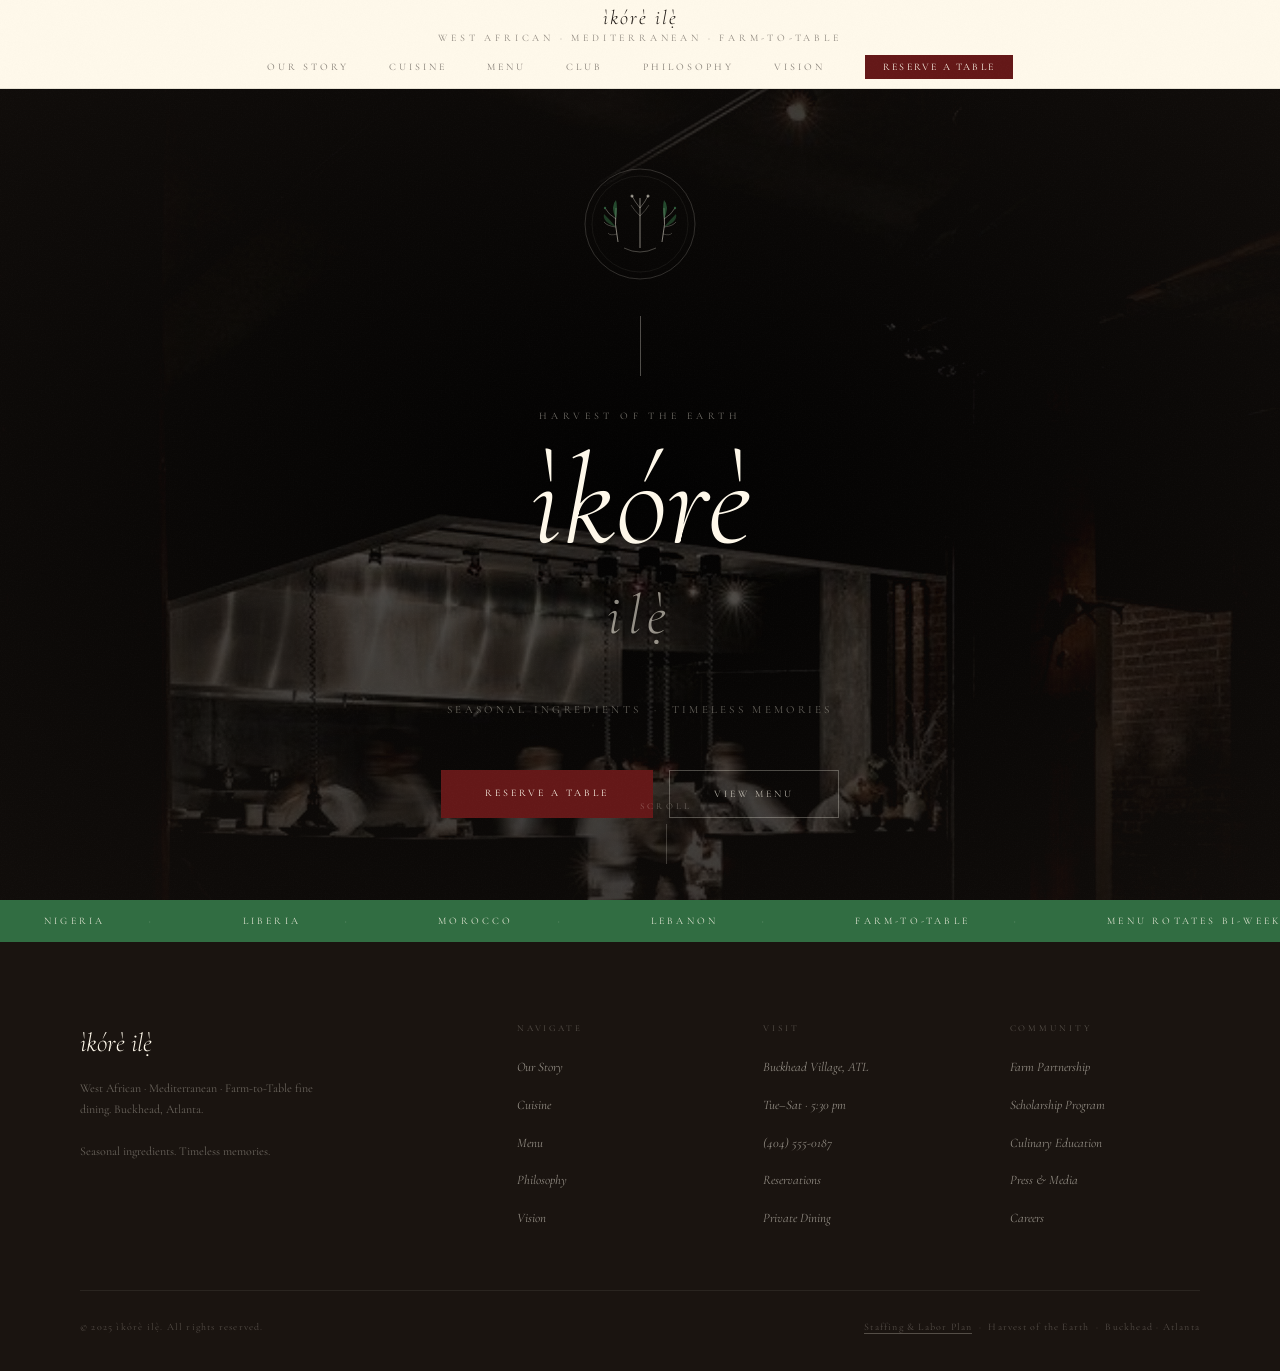
==== index.html @ 10a1b212 "Add multipage website for ìkórè ilẹ̀ Splits the single-page HTML into 8 focused pages: - index.html:" ====
<!DOCTYPE html>
<html lang="en">
<head>
<meta charset="UTF-8">
<meta name="viewport" content="width=device-width, initial-scale=1.0">
<title>ìkórè ilẹ̀ — Harvest of the Earth</title>
<link rel="stylesheet" href="css/styles.css">
</head>
<body>

<nav id="main-nav">
  <a href="index.html" class="nav-wordmark">
    <strong>ìkórè ilẹ̀</strong>
    West African · Mediterranean · Farm-to-Table
  </a>
  <ul class="nav-links">
    <li><a href="story.html">Our Story</a></li>
    <li><a href="cuisine.html">Cuisine</a></li>
    <li><a href="menu.html">Menu</a></li>
    <li><a href="club.html">Club</a></li>
    <li><a href="philosophy.html">Philosophy</a></li>
    <li><a href="vision.html">Vision</a></li>
    <li class="reserve-link"><a href="reservation.html">Reserve a Table</a></li>
  </ul>
</nav>

<!-- HERO -->


<section id="hero">
  <div class="hero-bg">
    <img src="[data-uri]" alt="Open kitchen dining room, candlelit evening service">
  </div>
  <div class="hero-center">
    <svg class="hero-logomark" viewBox="0 0 120 120" fill="none" xmlns="http://www.w3.org/2000/svg">
      <circle cx="60" cy="60" r="55" stroke="rgba(255,249,235,0.22)" stroke-width="0.75"/>
      <circle cx="60" cy="60" r="48" stroke="rgba(255,249,235,0.12)" stroke-width="0.5"/>
      <path d="M38 78 Q34 60 36 44" stroke="rgba(255,249,235,0.55)" stroke-width="0.9" fill="none"/>
      <path d="M36 55 Q28 50 25 44" stroke="rgba(255,249,235,0.45)" stroke-width="0.7" fill="none"/>
      <path d="M36 63 Q27 62 24 58" stroke="rgba(255,249,235,0.35)" stroke-width="0.7" fill="none"/>
      <path d="M37 70 Q30 72 28 69" stroke="rgba(255,249,235,0.3)" stroke-width="0.7" fill="none"/>
      <path d="M82 78 Q86 60 84 44" stroke="rgba(255,249,235,0.55)" stroke-width="0.9" fill="none"/>
      <path d="M84 55 Q92 50 95 44" stroke="rgba(255,249,235,0.45)" stroke-width="0.7" fill="none"/>
      <path d="M84 63 Q93 62 96 58" stroke="rgba(255,249,235,0.35)" stroke-width="0.7" fill="none"/>
      <path d="M83 70 Q90 72 92 69" stroke="rgba(255,249,235,0.3)" stroke-width="0.7" fill="none"/>
      <path d="M36 55 Q30 42 36 36 Q38 44 36 55Z" fill="rgba(49,109,66,0.65)"/>
      <path d="M36 63 Q22 58 24 50 Q30 56 36 63Z" fill="rgba(49,109,66,0.5)"/>
      <path d="M84 55 Q90 42 84 36 Q82 44 84 55Z" fill="rgba(49,109,66,0.65)"/>
      <path d="M84 63 Q98 58 96 50 Q90 56 84 63Z" fill="rgba(49,109,66,0.5)"/>
      <path d="M60 84 L60 34" stroke="rgba(255,249,235,0.6)" stroke-width="0.85" fill="none"/>
      <path d="M60 44 Q55 38 52 32" stroke="rgba(255,249,235,0.45)" stroke-width="0.7" fill="none"/>
      <path d="M60 44 Q65 38 68 32" stroke="rgba(255,249,235,0.45)" stroke-width="0.7" fill="none"/>
      <path d="M60 52 Q54 46 51 41" stroke="rgba(255,249,235,0.35)" stroke-width="0.65" fill="none"/>
      <path d="M60 52 Q66 46 69 41" stroke="rgba(255,249,235,0.35)" stroke-width="0.65" fill="none"/>
      <path d="M44 84 Q60 92 76 84" stroke="rgba(255,249,235,0.35)" stroke-width="0.75" fill="none"/>
      <circle cx="52" cy="32" r="1.5" fill="rgba(255,249,235,0.55)"/>
      <circle cx="68" cy="32" r="1.5" fill="rgba(255,249,235,0.55)"/>
      <circle cx="25" cy="44" r="1.2" fill="rgba(49,109,66,0.8)"/>
      <circle cx="95" cy="44" r="1.2" fill="rgba(49,109,66,0.8)"/>
    </svg>
    <div class="hero-rule"></div>
    <p class="hero-overline">Harvest of the Earth</p>
    <h1 class="hero-headline">ìkórè</h1>
    <p class="hero-headline-sub">ilẹ̀</p>
    <p class="hero-tagline">Seasonal ingredients &nbsp;·&nbsp; Timeless memories</p>
    <div class="hero-cta-group">
      <a href="reservation.html" class="hero-cta">Reserve a Table</a>
      <a href="menu.html" class="hero-cta-ghost">View Menu</a>
    </div>
  </div>
  <div class="hero-scroll-hint">
    <span>Scroll</span>
    <div class="scroll-line"></div>
  </div>
</section>

<div class="marquee-band" aria-hidden="true">
  <div class="marquee-track">
    <span class="marquee-item">Nigeria</span>
    <span class="marquee-item">Liberia</span>
    <span class="marquee-item">Morocco</span>
    <span class="marquee-item">Lebanon</span>
    <span class="marquee-item">Farm-to-Table</span>
    <span class="marquee-item">Menu Rotates Bi-Weekly</span>
    <span class="marquee-item">Buckhead · Atlanta</span>
    <span class="marquee-item">Community Agriculture</span>
    <span class="marquee-item">Culinary Storytelling</span>
    <span class="marquee-item">Nigeria</span>
    <span class="marquee-item">Liberia</span>
    <span class="marquee-item">Morocco</span>
    <span class="marquee-item">Lebanon</span>
    <span class="marquee-item">Farm-to-Table</span>
    <span class="marquee-item">Menu Rotates Bi-Weekly</span>
    <span class="marquee-item">Buckhead · Atlanta</span>
    <span class="marquee-item">Community Agriculture</span>
    <span class="marquee-item">Culinary Storytelling</span>
  </div>
</div>



<footer>
  <div class="footer-grid">
    <div>
      <div class="footer-brand-word">ìkórè ilẹ̀</div>
      <p class="footer-tagline">West African · Mediterranean · Farm-to-Table fine dining. Buckhead, Atlanta.<br><br>Seasonal ingredients. Timeless memories.</p>
    </div>
    <div>
      <div class="footer-col-title">Navigate</div>
      <ul class="footer-links"><li><a href="story.html">Our Story</a></li><li><a href="cuisine.html">Cuisine</a></li><li><a href="menu.html">Menu</a></li><li><a href="philosophy.html">Philosophy</a></li><li><a href="vision.html">Vision</a></li></ul>
    </div>
    <div>
      <div class="footer-col-title">Visit</div>
      <ul class="footer-links"><li><a href="#">Buckhead Village, ATL</a></li><li><a href="#">Tue–Sat · 5:30 pm</a></li><li><a href="tel:+14045550187">(404) 555-0187</a></li><li><a href="mailto:reservations@ikoreile.com">Reservations</a></li><li><a href="#">Private Dining</a></li></ul>
    </div>
    <div>
      <div class="footer-col-title">Community</div>
      <ul class="footer-links"><li><a href="#">Farm Partnership</a></li><li><a href="#">Scholarship Program</a></li><li><a href="#">Culinary Education</a></li><li><a href="#">Press &amp; Media</a></li><li><a href="#">Careers</a></li></ul>
    </div>
  </div>
  <div class="footer-bottom">
    <span>© 2025 ìkórè ilẹ̀. All rights reserved.</span>
    <span><a href="staffing.html" style="color:inherit; text-decoration:none; border-bottom:1px solid rgba(255,249,235,0.25);">Staffing &amp; Labor Plan</a> &nbsp;·&nbsp; Harvest of the Earth &nbsp;·&nbsp; Buckhead · Atlanta</span>
  </div>
</footer>



<script>
  const reveals = document.querySelectorAll('.reveal, .reveal-left');
  const obs = new IntersectionObserver((entries) => {
    entries.forEach(e => { if (e.isIntersecting) { e.target.classList.add('visible'); obs.unobserve(e.target); } });
  }, { threshold: 0.1, rootMargin: '0px 0px -32px 0px' });
  reveals.forEach(el => obs.observe(el));
  const nav = document.getElementById('main-nav');
  window.addEventListener('scroll', () => { nav.style.boxShadow = window.scrollY > 20 ? '0 2px 24px rgba(26,20,16,0.1)' : 'none'; }, { passive: true });
</script>

</body>
</html>
---- css/styles.css ----
@import url('https://fonts.googleapis.com/css2?family=Cormorant+Garamond:ital,wght@0,300;0,400;0,500;0,600;1,300;1,400;1,500&display=swap');

  :root {
    --off-white: #FFF9EB;
    --black: #000000;
    --deep-red: #641717;
    --forest-green: #316D42;
    --ink: #1A1410;
    --paper: #FFF9EB;
  }

  *, *::before, *::after { box-sizing: border-box; margin: 0; padding: 0; }
  html { scroll-behavior: smooth; }

  body {
    background: var(--paper);
    color: var(--ink);
    font-family: 'Cormorant Garamond', Georgia, serif;
    font-size: 16px;
    line-height: 1.6;
    overflow-x: hidden;
  }

  body::before {
    content: '';
    position: fixed;
    inset: 0;
    background-image: url("data:image/svg+xml,%3Csvg xmlns='http://www.w3.org/2000/svg' width='400' height='400'%3E%3Cfilter id='n'%3E%3CfeTurbulence type='fractalNoise' baseFrequency='0.75' numOctaves='4' stitchTiles='stitch'/%3E%3CfeColorMatrix type='saturate' values='0'/%3E%3C/filter%3E%3Crect width='400' height='400' filter='url(%23n)' opacity='0.04'/%3E%3C/svg%3E");
    pointer-events: none;
    z-index: 9999;
    opacity: 0.6;
  }

  /* ── NAV ── */
  nav {
    position: fixed;
    top: 0; left: 0; right: 0;
    z-index: 500;
    background: var(--paper);
    border-bottom: 1px solid rgba(26,20,16,0.1);
    padding: 0 56px;
    transition: box-shadow 0.3s;
  }
  .nav-wordmark {
    display: block;
    text-align: center;
    font-size: 10px;
    font-weight: 400;
    letter-spacing: 0.38em;
    text-transform: uppercase;
    color: rgba(26,20,16,0.5);
    padding: 8px 0 2px;
    text-decoration: none;
  }
  .nav-wordmark strong {
    display: block;
    font-size: 20px;
    font-style: italic;
    font-weight: 300;
    letter-spacing: 0.1em;
    text-transform: none;
    color: var(--ink);
    line-height: 1;
    margin-bottom: 2px;
  }
  .nav-links {
    display: flex;
    justify-content: center;
    align-items: center;
    gap: 40px;
    padding: 5px 0 9px;
    list-style: none;
  }
  .nav-links li a {
    font-size: 10px;
    letter-spacing: 0.3em;
    text-transform: uppercase;
    color: rgba(26,20,16,0.55);
    text-decoration: none;
    transition: color 0.2s;
  }
  .nav-links li a:hover { color: var(--ink); }
  .nav-links .reserve-link a {
    color: var(--paper);
    background: var(--deep-red);
    padding: 6px 18px;
    opacity: 1;
    font-size: 10px;
    letter-spacing: 0.22em;
  }
  .nav-links .reserve-link a:hover { background: #7a1c1c; }

  /* ── HERO ── */
  #hero {
    margin-top: 82px;
    position: relative;
    height: calc(100vh - 82px);
    min-height: 680px;
    overflow: hidden;
    display: flex;
    align-items: center;
    justify-content: center;
  }
  .hero-bg {
    position: absolute;
    inset: 0;
  }
  .hero-bg img {
    width: 100%;
    height: 100%;
    object-fit: cover;
    object-position: center 30%;
    filter: brightness(0.35) contrast(1.1) sepia(8%);
  }
  .hero-bg::after {
    content: '';
    position: absolute;
    inset: 0;
    background: radial-gradient(ellipse at center, rgba(26,20,16,0.05) 0%, rgba(26,20,16,0.6) 100%);
  }
  .hero-center {
    position: relative;
    z-index: 2;
    display: flex;
    flex-direction: column;
    align-items: center;
    text-align: center;
  }
  .hero-logomark {
    width: 120px;
    height: 120px;
    margin-bottom: 32px;
    opacity: 0;
    transform: scale(0.88);
    animation: logoReveal 1.4s cubic-bezier(0.25,0.46,0.45,0.94) 0.3s forwards;
  }
  @keyframes logoReveal { to { opacity: 1; transform: scale(1); } }
  .hero-rule {
    width: 1px;
    height: 0;
    background: rgba(255,249,235,0.3);
    margin: 0 auto 32px;
    animation: lineGrow 1s ease 1s forwards;
  }
  @keyframes lineGrow { to { height: 60px; } }
  .hero-overline {
    font-size: 10px;
    letter-spacing: 0.44em;
    text-transform: uppercase;
    color: rgba(255,249,235,0.45);
    margin-bottom: 20px;
    opacity: 0;
    animation: fadeUp 0.9s ease 1.2s forwards;
  }
  .hero-headline {
    font-size: clamp(64px, 10vw, 128px);
    font-weight: 300;
    font-style: italic;
    line-height: 0.9;
    color: var(--paper);
    margin-bottom: 12px;
    opacity: 0;
    animation: fadeUp 1s ease 1.4s forwards;
  }
  .hero-headline-sub {
    font-size: clamp(32px, 5vw, 56px);
    font-weight: 300;
    font-style: italic;
    color: rgba(255,249,235,0.55);
    letter-spacing: 0.12em;
    margin-bottom: 40px;
    opacity: 0;
    animation: fadeUp 1s ease 1.5s forwards;
  }
  .hero-tagline {
    font-size: 11px;
    letter-spacing: 0.3em;
    text-transform: uppercase;
    color: rgba(255,249,235,0.38);
    opacity: 0;
    animation: fadeUp 1s ease 1.7s forwards;
    margin-bottom: 52px;
  }
  .hero-cta-group {
    display: flex;
    gap: 16px;
    opacity: 0;
    animation: fadeUp 1s ease 1.9s forwards;
  }
  .hero-cta {
    display: inline-block;
    background: var(--deep-red);
    color: var(--paper);
    font-size: 10px;
    letter-spacing: 0.3em;
    text-transform: uppercase;
    padding: 15px 44px;
    text-decoration: none;
    transition: background 0.25s;
  }
  .hero-cta:hover { background: #7a1c1c; }
  .hero-cta-ghost {
    display: inline-block;
    border: 1px solid rgba(255,249,235,0.28);
    color: rgba(255,249,235,0.7);
    font-size: 10px;
    letter-spacing: 0.3em;
    text-transform: uppercase;
    padding: 15px 44px;
    text-decoration: none;
    transition: border-color 0.25s, color 0.25s;
  }
  .hero-cta-ghost:hover { border-color: var(--paper); color: var(--paper); }
  @keyframes fadeUp {
    from { opacity: 0; transform: translateY(20px); }
    to { opacity: 1; transform: translateY(0); }
  }
  .hero-scroll-hint {
    position: absolute;
    bottom: 36px;
    left: 50%;
    transform: translateX(-50%);
    z-index: 2;
    display: flex;
    flex-direction: column;
    align-items: center;
    gap: 10px;
    opacity: 0;
    animation: fadeUp 1s ease 2.4s forwards;
  }
  .hero-scroll-hint span {
    font-size: 9px;
    letter-spacing: 0.36em;
    text-transform: uppercase;
    color: rgba(255,249,235,0.3);
  }
  .scroll-line {
    width: 1px;
    height: 40px;
    background: rgba(255,249,235,0.2);
    animation: scrollPulse 2.5s ease-in-out 2.4s infinite;
  }
  @keyframes scrollPulse {
    0%, 100% { transform: scaleY(1); opacity: 0.3; }
    50% { transform: scaleY(1.4); opacity: 0.7; }
  }

  /* ── MARQUEE ── */
  .marquee-band {
    background: var(--forest-green);
    overflow: hidden;
    padding: 13px 0;
  }
  .marquee-track {
    display: flex;
    white-space: nowrap;
    animation: marquee 30s linear infinite;
  }
  .marquee-item {
    font-size: 10px;
    letter-spacing: 0.32em;
    text-transform: uppercase;
    color: var(--paper);
    padding: 0 44px;
    display: flex;
    align-items: center;
    gap: 44px;
    opacity: 0.85;
  }
  .marquee-item::after { content: '◆'; font-size: 5px; opacity: 0.4; }
  @keyframes marquee {
    from { transform: translateX(0); }
    to { transform: translateX(-50%); }
  }

  /* ── MISSION ── */
  #mission {
    display: grid;
    grid-template-columns: 5fr 7fr;
    min-height: 88vh;
  }
  .mission-photo {
    position: relative;
    overflow: hidden;
  }
  .mission-photo img {
    width: 100%;
    height: 100%;
    object-fit: cover;
    display: block;
    filter: sepia(10%) contrast(1.08) brightness(0.72);
    transition: transform 0.8s ease;
  }
  .mission-photo:hover img { transform: scale(1.03); }
  .mission-content {
    padding: 96px 80px 96px 72px;
    display: flex;
    flex-direction: column;
    justify-content: center;
    background: var(--ink);
  }
  .section-label {
    font-size: 10px;
    letter-spacing: 0.36em;
    text-transform: uppercase;
    color: rgba(255,249,235,0.38);
    margin-bottom: 28px;
  }
  .section-label-dark {
    font-size: 10px;
    letter-spacing: 0.36em;
    text-transform: uppercase;
    color: rgba(26,20,16,0.42);
    margin-bottom: 28px;
  }
  .section-title {
    font-size: clamp(36px, 5vw, 62px);
    font-weight: 300;
    font-style: italic;
    line-height: 1;
    color: var(--paper);
    margin-bottom: 8px;
  }
  .section-title-dark {
    font-size: clamp(36px, 5vw, 62px);
    font-weight: 300;
    font-style: italic;
    line-height: 1;
    color: var(--ink);
    margin-bottom: 8px;
  }
  .mission-quote {
    font-size: clamp(22px, 3vw, 36px);
    font-weight: 300;
    font-style: italic;
    line-height: 1.3;
    color: var(--paper);
    margin-bottom: 36px;
    border-left: 2px solid var(--deep-red);
    padding-left: 28px;
    margin-top: 40px;
  }
  .mission-body {
    font-size: 14px;
    line-height: 1.85;
    color: rgba(255,249,235,0.62);
    max-width: 500px;
    margin-bottom: 60px;
  }
  .stats-grid {
    display: grid;
    grid-template-columns: 1fr 1fr;
    gap: 20px;
  }
  .stat-item {
    border-top: 1px solid rgba(255,249,235,0.12);
    padding-top: 18px;
  }
  .stat-num {
    font-size: 40px;
    font-weight: 300;
    font-style: italic;
    color: var(--paper);
    line-height: 1;
    margin-bottom: 5px;
  }
  .stat-label {
    font-size: 10px;
    letter-spacing: 0.2em;
    text-transform: uppercase;
    color: rgba(255,249,235,0.38);
    line-height: 1.5;
  }

  /* ── INTERIOR SCATTER ── */
  #interiors {
    background: var(--paper);
    padding: 0;
  }
  .interior-strip {
    display: grid;
    grid-template-columns: 3fr 2fr 3fr;
    height: 460px;
  }
  .interior-strip-wide {
    display: grid;
    grid-template-columns: 2fr 3fr 2fr;
    height: 340px;
    margin-top: 2px;
  }
  .interior-cell {
    position: relative;
    overflow: hidden;
    cursor: pointer;
  }
  .interior-cell img {
    width: 100%;
    height: 100%;
    object-fit: cover;
    filter: sepia(10%) contrast(1.08) brightness(0.82);
    transition: transform 0.7s cubic-bezier(0.25,0.46,0.45,0.94), filter 0.4s;
  }
  .interior-cell:hover img {
    transform: scale(1.05);
    filter: sepia(5%) contrast(1.04) brightness(0.92);
  }
  .interior-gap { background: var(--paper); width: 2px; }
  .interior-caption {
    position: absolute;
    bottom: 0; left: 0; right: 0;
    padding: 22px 26px;
    background: linear-gradient(to top, rgba(26,20,16,0.72) 0%, transparent 100%);
    opacity: 0;
    transition: opacity 0.3s;
  }
  .interior-cell:hover .interior-caption { opacity: 1; }
  .interior-caption span {
    font-size: 10px;
    letter-spacing: 0.28em;
    text-transform: uppercase;
    color: rgba(255,249,235,0.7);
  }

  /* ── CUISINE ── */
  #cuisine {
    padding: 128px 0 0;
    background: var(--paper);
  }
  .cuisine-header {
    padding: 0 80px 72px;
    display: flex;
    justify-content: space-between;
    align-items: flex-end;
  }
  .cuisine-subtext {
    font-size: 13px;
    color: rgba(26,20,16,0.5);
    max-width: 320px;
    text-align: right;
    line-height: 1.75;
    font-style: italic;
  }
  .region-grid { display: grid; grid-template-columns: repeat(4, 1fr); }
  .region-card {
    position: relative;
    height: 540px;
    overflow: hidden;
    cursor: pointer;
  }
  .region-card img {
    width: 100%;
    height: 100%;
    object-fit: cover;
    filter: sepia(18%) contrast(1.12) brightness(0.62);
    transition: transform 0.8s cubic-bezier(0.25,0.46,0.45,0.94);
  }
  .region-card:hover img { transform: scale(1.07); }
  .region-overlay {
    position: absolute;
    inset: 0;
    background: linear-gradient(to top, rgba(26,20,16,0.9) 0%, rgba(26,20,16,0.1) 55%, transparent 100%);
  }
  .region-info {
    position: absolute;
    bottom: 0; left: 0; right: 0;
    padding: 44px 36px;
    color: var(--paper);
  }
  .region-flag { font-size: 26px; margin-bottom: 14px; display: block; }
  .region-name {
    font-size: 30px;
    font-weight: 300;
    font-style: italic;
    line-height: 1;
    margin-bottom: 10px;
  }
  .region-dishes {
    font-size: 10px;
    letter-spacing: 0.2em;
    text-transform: uppercase;
    color: rgba(255,249,235,0.5);
    line-height: 1.8;
  }

  /* ── PHILOSOPHY ── */
  #philosophy {
    background: var(--paper);
    display: grid;
    grid-template-columns: 5fr 7fr;
    min-height: 720px;
  }
  .philosophy-visual { position: relative; overflow: hidden; }
  .philosophy-visual img {
    width: 100%;
    height: 100%;
    object-fit: cover;
    filter: sepia(14%) contrast(1.1) brightness(0.78);
  }
  .philosophy-badge {
    position: absolute;
    top: 44px; left: 44px;
    width: 104px; height: 104px;
    background: var(--forest-green);
    display: flex;
    flex-direction: column;
    align-items: center;
    justify-content: center;
    gap: 3px;
  }
  .badge-top { font-size: 8px; letter-spacing: 0.28em; text-transform: uppercase; color: rgba(255,249,235,0.65); text-align: center; }
  .badge-main { font-size: 14px; font-style: italic; font-weight: 300; color: var(--paper); text-align: center; line-height: 1.3; }
  .philosophy-content {
    padding: 96px 80px;
    display: flex;
    flex-direction: column;
    justify-content: center;
    background: var(--paper);
  }
  .pillars { display: flex; flex-direction: column; margin-top: 40px; }
  .pillar {
    display: grid;
    grid-template-columns: 44px 1fr;
    gap: 24px;
    padding: 28px 0;
    border-bottom: 1px solid rgba(26,20,16,0.08);
    align-items: start;
  }
  .pillar:first-child { border-top: 1px solid rgba(26,20,16,0.08); }
  .pillar-num { font-size: 34px; font-weight: 300; font-style: italic; color: rgba(26,20,16,0.18); line-height: 1; }
  .pillar-title { font-size: 19px; font-weight: 400; font-style: italic; color: var(--ink); margin-bottom: 7px; }
  .pillar-text { font-size: 13px; color: rgba(26,20,16,0.58); line-height: 1.75; }

  /* ── MENU ── */
  #menu {
    background: var(--deep-red);
    padding: 120px 80px;
  }
  .menu-header {
    display: flex;
    justify-content: space-between;
    align-items: flex-end;
    margin-bottom: 72px;
    border-bottom: 1px solid rgba(255,249,235,0.15);
    padding-bottom: 28px;
  }
  .menu-header .section-label { color: rgba(255,249,235,0.45); }
  .menu-header .section-title { color: var(--paper); }
  .menu-season { font-size: 11px; letter-spacing: 0.24em; text-transform: uppercase; color: rgba(255,249,235,0.42); text-align: right; font-style: italic; }
  .menu-columns { display: grid; grid-template-columns: 1fr 1fr; gap: 80px; }
  .menu-category-label {
    font-size: 10px;
    letter-spacing: 0.36em;
    text-transform: uppercase;
    color: rgba(255,249,235,0.38);
    margin-bottom: 32px;
    display: flex;
    align-items: center;
    gap: 16px;
  }
  .menu-category-label::after { content: ''; flex: 1; height: 1px; background: rgba(255,249,235,0.15); }
  .dish {
    display: grid;
    grid-template-columns: 1fr auto;
    gap: 16px;
    align-items: start;
    padding: 20px 0;
    border-bottom: 1px solid rgba(255,249,235,0.08);
  }
  .dish:last-child { border-bottom: none; }
  .dish-name { font-size: 20px; font-weight: 300; font-style: italic; color: var(--paper); line-height: 1.2; margin-bottom: 5px; }
  .dish-desc { font-size: 12px; color: rgba(255,249,235,0.48); line-height: 1.55; }
  .dish-tags { display: flex; gap: 5px; flex-wrap: wrap; margin-top: 8px; }
  .dish-tag { font-size: 8px; letter-spacing: 0.18em; text-transform: uppercase; background: rgba(255,249,235,0.1); color: rgba(255,249,235,0.65); padding: 3px 8px; }
  .dish-price { font-size: 17px; font-weight: 300; font-style: italic; color: rgba(255,249,235,0.6); white-space: nowrap; }

  /* ── KITCHEN INTERLUDE ── */
  .kitchen-interlude {
    height: 500px;
    position: relative;
    overflow: hidden;
  }
  .kitchen-interlude img {
    width: 100%;
    height: 100%;
    object-fit: cover;
    object-position: center 30%;
    filter: sepia(8%) contrast(1.05) brightness(0.55);
  }
  .kitchen-interlude-text {
    position: absolute;
    bottom: 64px;
    left: 80px;
    z-index: 2;
  }
  .kitchen-interlude-text span {
    display: block;
    font-size: 10px;
    letter-spacing: 0.32em;
    text-transform: uppercase;
    color: rgba(255,249,235,0.45);
    margin-bottom: 16px;
  }
  .kitchen-interlude-text p {
    font-size: clamp(28px, 4vw, 52px);
    font-weight: 300;
    font-style: italic;
    color: var(--paper);
    line-height: 1.2;
    max-width: 580px;
  }

  /* ── LOCATION ── */
  #location {
    display: grid;
    grid-template-columns: 1fr 1fr;
    min-height: 60vh;
  }
  .location-data {
    padding: 96px 72px;
    background: var(--ink);
  }
  .location-data .section-label { color: rgba(255,249,235,0.38); }
  .location-data .section-title { color: var(--paper); margin-bottom: 48px; }
  .location-stat {
    display: flex;
    justify-content: space-between;
    align-items: baseline;
    padding: 16px 0;
    border-bottom: 1px solid rgba(255,249,235,0.08);
    font-size: 13px;
    color: rgba(255,249,235,0.58);
  }
  .location-stat strong { font-size: 26px; font-weight: 300; font-style: italic; color: var(--paper); }
  .what-missing {
    padding: 96px 80px;
    background: var(--paper);
    display: flex;
    flex-direction: column;
    justify-content: center;
  }
  .missing-title { font-size: 30px; font-weight: 300; font-style: italic; color: var(--ink); margin-bottom: 32px; line-height: 1.2; }
  .missing-list { list-style: none; }
  .missing-list li {
    font-size: 13px;
    color: rgba(26,20,16,0.65);
    padding: 14px 0;
    border-bottom: 1px solid rgba(26,20,16,0.08);
    display: flex;
    align-items: flex-start;
    gap: 16px;
    line-height: 1.55;
  }
  .missing-list li::before { content: '→'; color: var(--forest-green); font-size: 14px; flex-shrink: 0; margin-top: 1px; }
  .competition-note {
    margin-top: 36px;
    padding: 24px;
    border: 1px solid rgba(26,20,16,0.1);
    font-size: 12px;
    line-height: 1.75;
    color: rgba(26,20,16,0.58);
  }
  .competition-note strong { color: var(--deep-red); font-size: 15px; font-style: italic; font-weight: 400; display: block; margin-bottom: 6px; }

  /* ── VISION ── */
  #vision {
    background: var(--forest-green);
    padding: 120px 80px;
    text-align: center;
  }
  .vision-label { font-size: 10px; letter-spacing: 0.36em; text-transform: uppercase; color: rgba(255,249,235,0.45); margin-bottom: 36px; }
  .vision-title { font-size: clamp(34px, 5vw, 62px); font-weight: 300; font-style: italic; color: var(--paper); line-height: 1.15; max-width: 760px; margin: 0 auto 28px; }
  .vision-subtitle { font-size: 13px; letter-spacing: 0.12em; color: rgba(255,249,235,0.55); max-width: 460px; margin: 0 auto 80px; line-height: 1.85; }
  .vision-pillars { display: grid; grid-template-columns: repeat(3, 1fr); gap: 2px; max-width: 960px; margin: 0 auto; }
  .vision-pillar { background: rgba(255,249,235,0.07); padding: 52px 36px; text-align: left; transition: background 0.3s; }
  .vision-pillar:hover { background: rgba(255,249,235,0.12); }
  .vision-pillar-icon { font-size: 26px; margin-bottom: 18px; display: block; }
  .vision-pillar-name { font-size: 23px; font-weight: 300; font-style: italic; color: var(--paper); margin-bottom: 12px; }
  .vision-pillar-text { font-size: 13px; color: rgba(255,249,235,0.52); line-height: 1.78; }

  /* ── RESERVATION ── */
  #reservation { display: grid; grid-template-columns: 1fr 1fr; min-height: 72vh; }
  .reservation-photo { position: relative; overflow: hidden; }
  .reservation-photo img {
    width: 100%;
    height: 100%;
    object-fit: cover;
    filter: sepia(16%) contrast(1.12) brightness(0.65);
    transition: transform 0.8s ease;
  }
  .reservation-photo:hover img { transform: scale(1.03); }
  .reservation-content {
    background: var(--paper);
    padding: 96px 80px;
    display: flex;
    flex-direction: column;
    justify-content: center;
  }
  .reservation-content .section-label-dark { margin-bottom: 16px; }
  .contact-line {
    display: flex;
    flex-direction: column;
    gap: 4px;
    padding: 22px 0;
    border-bottom: 1px solid rgba(26,20,16,0.1);
  }
  .contact-line:first-of-type { border-top: 1px solid rgba(26,20,16,0.1); margin-top: 36px; }
  .contact-type { font-size: 9px; letter-spacing: 0.32em; text-transform: uppercase; color: rgba(26,20,16,0.38); }
  .contact-value { font-size: 19px; font-weight: 300; font-style: italic; color: var(--ink); text-decoration: none; transition: color 0.2s; }
  .contact-value:hover { color: var(--deep-red); }
  .reserve-btn {
    display: inline-block;
    background: var(--deep-red);
    color: var(--paper);
    font-family: 'Cormorant Garamond', serif;
    font-size: 11px;
    letter-spacing: 0.28em;
    text-transform: uppercase;
    padding: 18px 52px;
    text-decoration: none;
    cursor: pointer;
    border: none;
    margin-top: 48px;
    align-self: flex-start;
    transition: background 0.25s;
  }
  .reserve-btn:hover { background: #7a1c1c; }

  /* ── FOOTER ── */
  footer { background: var(--ink); padding: 80px 80px 36px; }
  .footer-grid { display: grid; grid-template-columns: 2fr 1fr 1fr 1fr; gap: 56px; margin-bottom: 60px; }
  .footer-brand-word { font-size: 26px; font-weight: 300; font-style: italic; color: var(--paper); margin-bottom: 14px; }
  .footer-tagline { font-size: 12px; color: rgba(255,249,235,0.35); line-height: 1.75; max-width: 250px; }
  .footer-col-title { font-size: 9px; letter-spacing: 0.32em; text-transform: uppercase; color: rgba(255,249,235,0.28); margin-bottom: 18px; }
  .footer-links { list-style: none; display: flex; flex-direction: column; gap: 12px; }
  .footer-links li a { font-size: 13px; font-style: italic; color: rgba(255,249,235,0.52); text-decoration: none; transition: color 0.2s; }
  .footer-links li a:hover { color: var(--paper); }
  .footer-bottom { display: flex; justify-content: space-between; align-items: center; padding-top: 28px; border-top: 1px solid rgba(255,249,235,0.07); font-size: 10px; color: rgba(255,249,235,0.25); letter-spacing: 0.12em; }

  /* ── SCROLL REVEALS ── */
  .reveal { opacity: 0; transform: translateY(24px); transition: opacity 0.85s cubic-bezier(0.25,0.46,0.45,0.94), transform 0.85s cubic-bezier(0.25,0.46,0.45,0.94); }
  .reveal.visible { opacity: 1; transform: translateY(0); }
  .reveal-delay-1 { transition-delay: 0.12s; }
  .reveal-delay-2 { transition-delay: 0.24s; }
  .reveal-delay-3 { transition-delay: 0.36s; }
  .reveal-left { opacity: 0; transform: translateX(-20px); transition: opacity 0.9s ease, transform 0.9s ease; }
  .reveal-left.visible { opacity: 1; transform: translateX(0); }

  /* ══════════════════════════════════
     CLUB
  ══════════════════════════════════ */
  #club {
    background: var(--ink);
    padding: 128px 80px 100px;
  }
  .club-header {
    max-width: 720px;
    margin: 0 auto 88px;
    text-align: center;
  }
  .club-label {
    font-size: 10px;
    letter-spacing: 0.4em;
    text-transform: uppercase;
    color: rgba(255,249,235,0.42);
    margin-bottom: 22px;
  }
  .club-title {
    font-size: clamp(40px, 6vw, 72px);
    font-weight: 300;
    font-style: italic;
    line-height: 1;
    color: var(--paper);
    margin-bottom: 18px;
  }
  .club-meta {
    font-size: 12px;
    letter-spacing: 0.22em;
    text-transform: uppercase;
    color: var(--deep-red);
    margin-bottom: 28px;
  }
  .club-intro {
    font-size: 14px;
    line-height: 1.85;
    color: rgba(255,249,235,0.6);
  }

  .club-courses {
    max-width: 760px;
    margin: 0 auto;
  }
  .club-course {
    padding: 40px 0;
    border-top: 1px solid rgba(255,249,235,0.1);
  }
  .club-course:last-child {
    border-bottom: 1px solid rgba(255,249,235,0.1);
  }
  .club-course-intermezzo {
    text-align: center;
  }
  .club-course-intermezzo .club-dish-desc {
    max-width: 480px;
    margin: 0 auto;
  }
  .club-course-head {
    display: flex;
    justify-content: space-between;
    align-items: baseline;
    margin-bottom: 14px;
  }
  .club-course-intermezzo .club-course-head {
    justify-content: center;
    gap: 24px;
  }
  .club-course-label {
    font-size: 10px;
    letter-spacing: 0.32em;
    text-transform: uppercase;
    color: rgba(255,249,235,0.4);
  }
  .club-course-theme {
    font-size: 11px;
    font-style: italic;
    color: var(--forest-green);
  }
  .club-dish-name {
    font-size: 28px;
    font-weight: 300;
    font-style: italic;
    color: var(--paper);
    line-height: 1.15;
    margin-bottom: 12px;
  }
  .club-dish-components {
    font-size: 12px;
    letter-spacing: 0.04em;
    color: rgba(255,249,235,0.5);
    margin-bottom: 14px;
    line-height: 1.7;
  }
  .club-dish-desc {
    font-size: 13.5px;
    line-height: 1.8;
    color: rgba(255,249,235,0.62);
  }

  .club-cta {
    text-align: center;
    margin-top: 72px;
  }
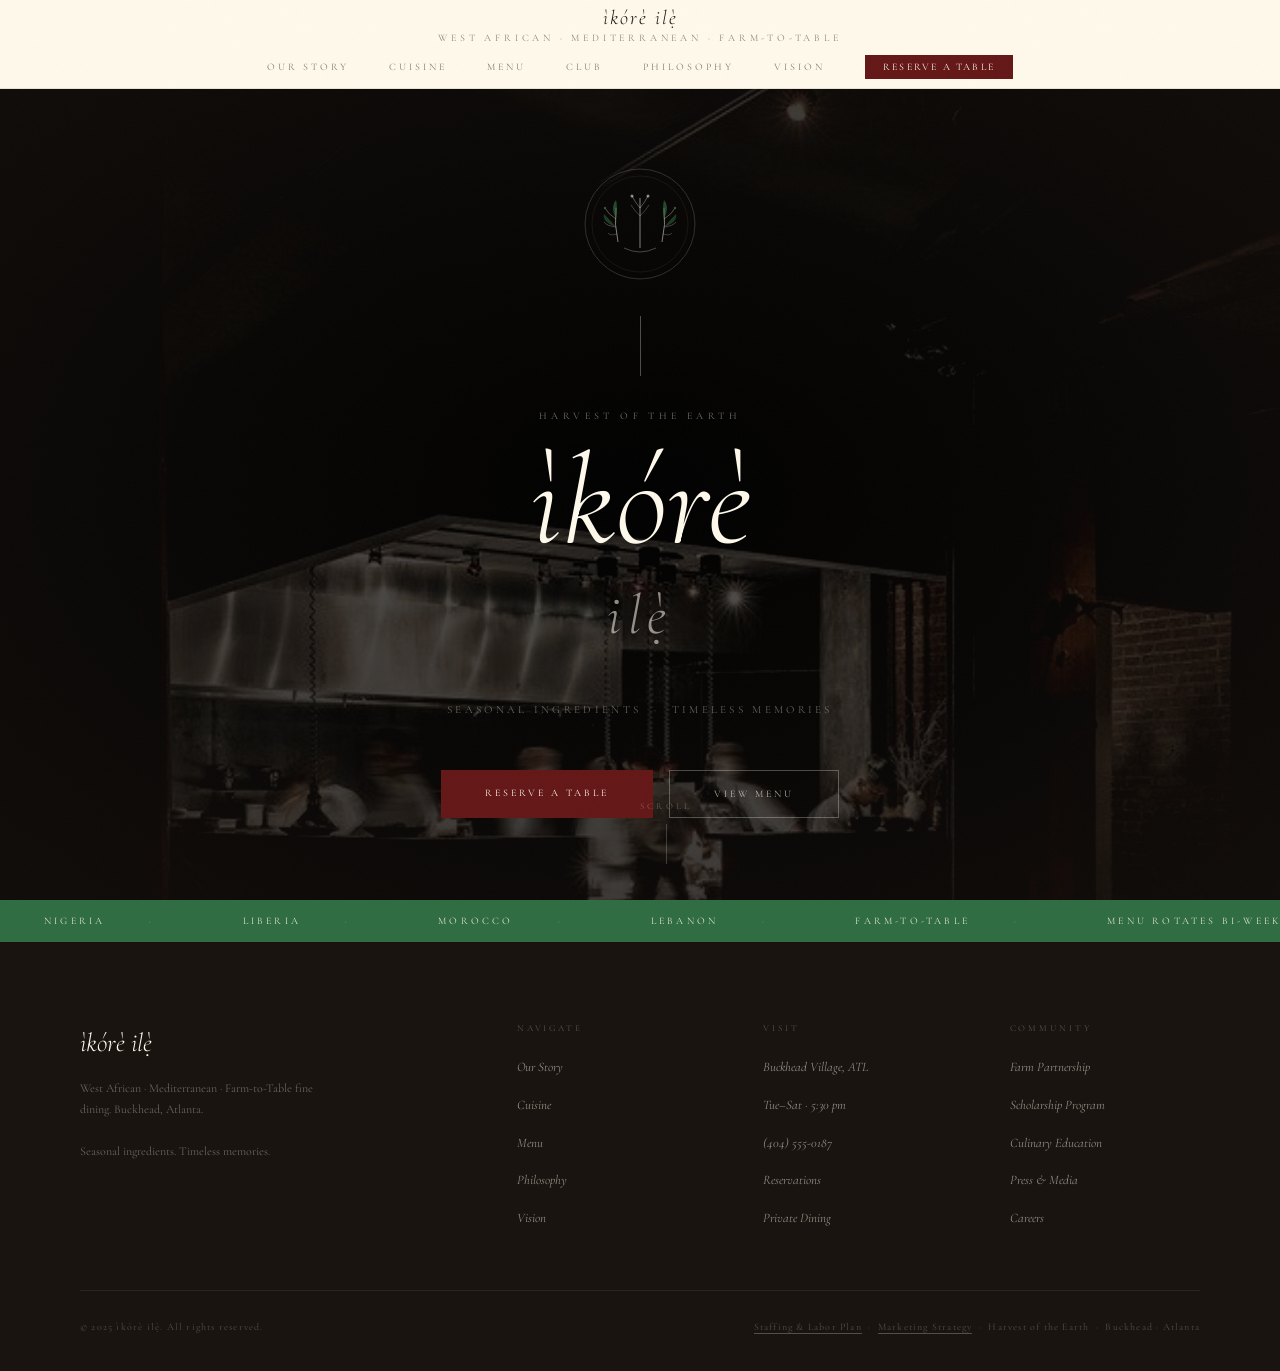
==== commit c5df2d27: "Add marketing strategy page and link it from footer Adds strategy.html — a detailed internal plannin" ====
--- a/index.html
+++ b/index.html
@@ -120,7 +120,7 @@
   </div>
   <div class="footer-bottom">
     <span>© 2025 ìkórè ilẹ̀. All rights reserved.</span>
-    <span><a href="staffing.html" style="color:inherit; text-decoration:none; border-bottom:1px solid rgba(255,249,235,0.25);">Staffing &amp; Labor Plan</a> &nbsp;·&nbsp; Harvest of the Earth &nbsp;·&nbsp; Buckhead · Atlanta</span>
+    <span><a href="staffing.html" style="color:inherit; text-decoration:none; border-bottom:1px solid rgba(255,249,235,0.25);">Staffing &amp; Labor Plan</a> &nbsp;·&nbsp; <a href="strategy.html" style="color:inherit; text-decoration:none; border-bottom:1px solid rgba(255,249,235,0.25);">Marketing Strategy</a> &nbsp;·&nbsp; Harvest of the Earth &nbsp;·&nbsp; Buckhead · Atlanta</span>
   </div>
 </footer>
 
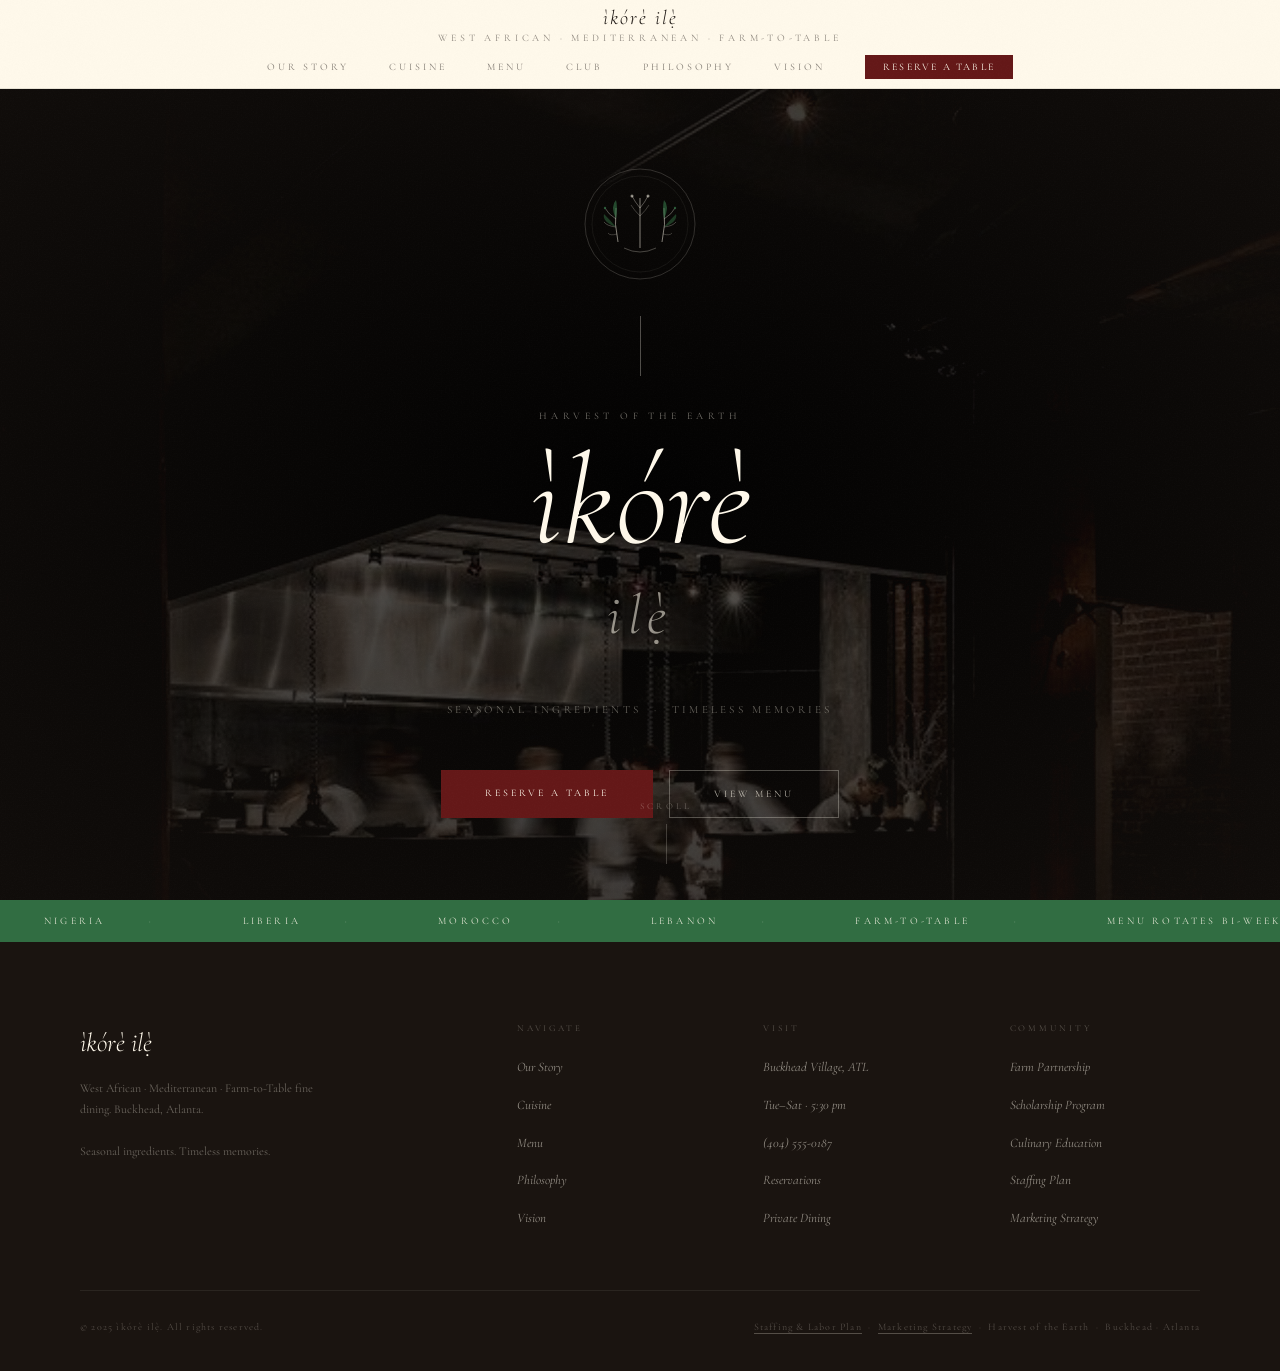
==== commit 0aab085e: "Make staffing and strategy pages fully public-facing - Replace simplified back-link nav with the ful" ====
--- a/index.html
+++ b/index.html
@@ -115,7 +115,7 @@
     </div>
     <div>
       <div class="footer-col-title">Community</div>
-      <ul class="footer-links"><li><a href="#">Farm Partnership</a></li><li><a href="#">Scholarship Program</a></li><li><a href="#">Culinary Education</a></li><li><a href="#">Press &amp; Media</a></li><li><a href="#">Careers</a></li></ul>
+      <ul class="footer-links"><li><a href="#">Farm Partnership</a></li><li><a href="#">Scholarship Program</a></li><li><a href="#">Culinary Education</a></li><li><a href="staffing.html">Staffing Plan</a></li><li><a href="strategy.html">Marketing Strategy</a></li></ul>
     </div>
   </div>
   <div class="footer-bottom">
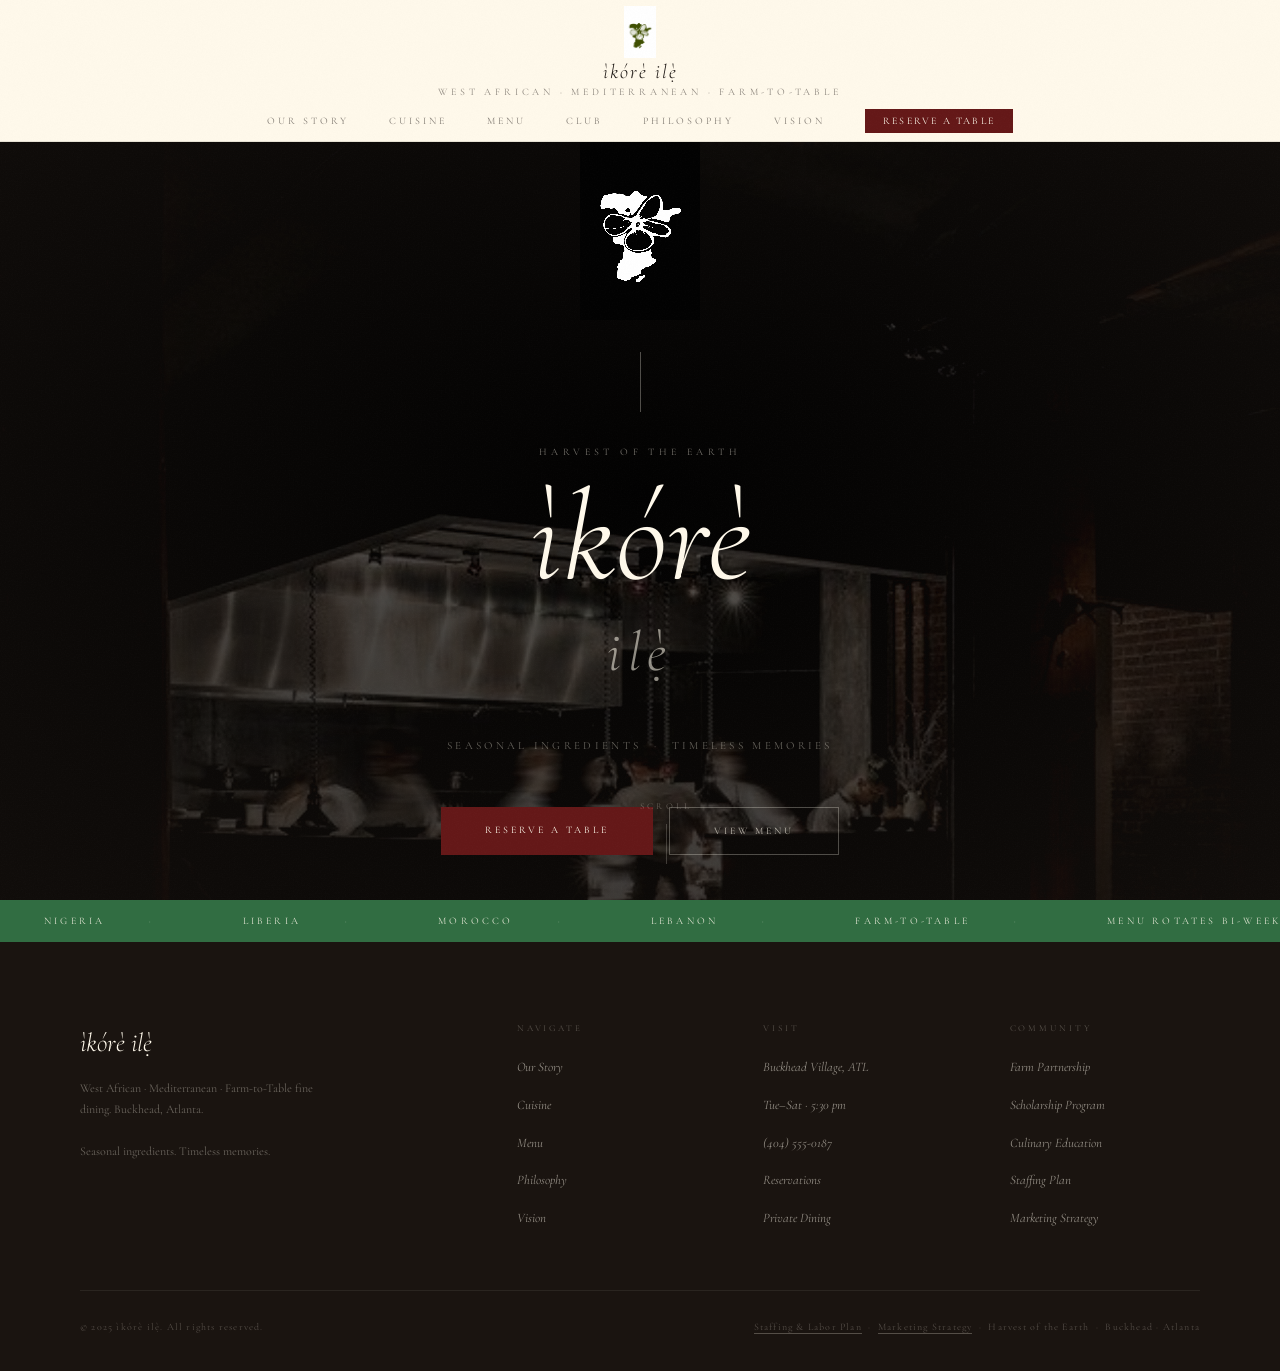
==== commit 4d4b40b0: "Replace placeholder SVG with real brand logo Adds img/logo.png (botanical flower-over-Africa mark in" ====
--- a/index.html
+++ b/index.html
@@ -10,6 +10,7 @@
 
 <nav id="main-nav">
   <a href="index.html" class="nav-wordmark">
+    <img src="img/logo.png" class="nav-logo" alt="">
     <strong>ìkórè ilẹ̀</strong>
     West African · Mediterranean · Farm-to-Table
   </a>
@@ -32,32 +33,7 @@
     <img src="[data-uri]" alt="Open kitchen dining room, candlelit evening service">
   </div>
   <div class="hero-center">
-    <svg class="hero-logomark" viewBox="0 0 120 120" fill="none" xmlns="http://www.w3.org/2000/svg">
-      <circle cx="60" cy="60" r="55" stroke="rgba(255,249,235,0.22)" stroke-width="0.75"/>
-      <circle cx="60" cy="60" r="48" stroke="rgba(255,249,235,0.12)" stroke-width="0.5"/>
-      <path d="M38 78 Q34 60 36 44" stroke="rgba(255,249,235,0.55)" stroke-width="0.9" fill="none"/>
-      <path d="M36 55 Q28 50 25 44" stroke="rgba(255,249,235,0.45)" stroke-width="0.7" fill="none"/>
-      <path d="M36 63 Q27 62 24 58" stroke="rgba(255,249,235,0.35)" stroke-width="0.7" fill="none"/>
-      <path d="M37 70 Q30 72 28 69" stroke="rgba(255,249,235,0.3)" stroke-width="0.7" fill="none"/>
-      <path d="M82 78 Q86 60 84 44" stroke="rgba(255,249,235,0.55)" stroke-width="0.9" fill="none"/>
-      <path d="M84 55 Q92 50 95 44" stroke="rgba(255,249,235,0.45)" stroke-width="0.7" fill="none"/>
-      <path d="M84 63 Q93 62 96 58" stroke="rgba(255,249,235,0.35)" stroke-width="0.7" fill="none"/>
-      <path d="M83 70 Q90 72 92 69" stroke="rgba(255,249,235,0.3)" stroke-width="0.7" fill="none"/>
-      <path d="M36 55 Q30 42 36 36 Q38 44 36 55Z" fill="rgba(49,109,66,0.65)"/>
-      <path d="M36 63 Q22 58 24 50 Q30 56 36 63Z" fill="rgba(49,109,66,0.5)"/>
-      <path d="M84 55 Q90 42 84 36 Q82 44 84 55Z" fill="rgba(49,109,66,0.65)"/>
-      <path d="M84 63 Q98 58 96 50 Q90 56 84 63Z" fill="rgba(49,109,66,0.5)"/>
-      <path d="M60 84 L60 34" stroke="rgba(255,249,235,0.6)" stroke-width="0.85" fill="none"/>
-      <path d="M60 44 Q55 38 52 32" stroke="rgba(255,249,235,0.45)" stroke-width="0.7" fill="none"/>
-      <path d="M60 44 Q65 38 68 32" stroke="rgba(255,249,235,0.45)" stroke-width="0.7" fill="none"/>
-      <path d="M60 52 Q54 46 51 41" stroke="rgba(255,249,235,0.35)" stroke-width="0.65" fill="none"/>
-      <path d="M60 52 Q66 46 69 41" stroke="rgba(255,249,235,0.35)" stroke-width="0.65" fill="none"/>
-      <path d="M44 84 Q60 92 76 84" stroke="rgba(255,249,235,0.35)" stroke-width="0.75" fill="none"/>
-      <circle cx="52" cy="32" r="1.5" fill="rgba(255,249,235,0.55)"/>
-      <circle cx="68" cy="32" r="1.5" fill="rgba(255,249,235,0.55)"/>
-      <circle cx="25" cy="44" r="1.2" fill="rgba(49,109,66,0.8)"/>
-      <circle cx="95" cy="44" r="1.2" fill="rgba(49,109,66,0.8)"/>
-    </svg>
+    <img src="img/logo.png" class="hero-logomark" alt="ìkórè ilẹ̀">
     <div class="hero-rule"></div>
     <p class="hero-overline">Harvest of the Earth</p>
     <h1 class="hero-headline">ìkórè</h1>
--- a/css/styles.css
+++ b/css/styles.css
@@ -49,8 +49,15 @@
     letter-spacing: 0.38em;
     text-transform: uppercase;
     color: rgba(26,20,16,0.5);
-    padding: 8px 0 2px;
+    padding: 6px 0 2px;
     text-decoration: none;
+  }
+  .nav-logo {
+    display: block;
+    width: 32px;
+    height: auto;
+    margin: 0 auto 4px;
+    object-fit: contain;
   }
   .nav-wordmark strong {
     display: block;
@@ -128,11 +135,13 @@
   }
   .hero-logomark {
     width: 120px;
-    height: 120px;
+    height: auto;
     margin-bottom: 32px;
     opacity: 0;
     transform: scale(0.88);
     animation: logoReveal 1.4s cubic-bezier(0.25,0.46,0.45,0.94) 0.3s forwards;
+    filter: saturate(0) invert(1) contrast(20);
+    mix-blend-mode: screen;
   }
   @keyframes logoReveal { to { opacity: 1; transform: scale(1); } }
   .hero-rule {
